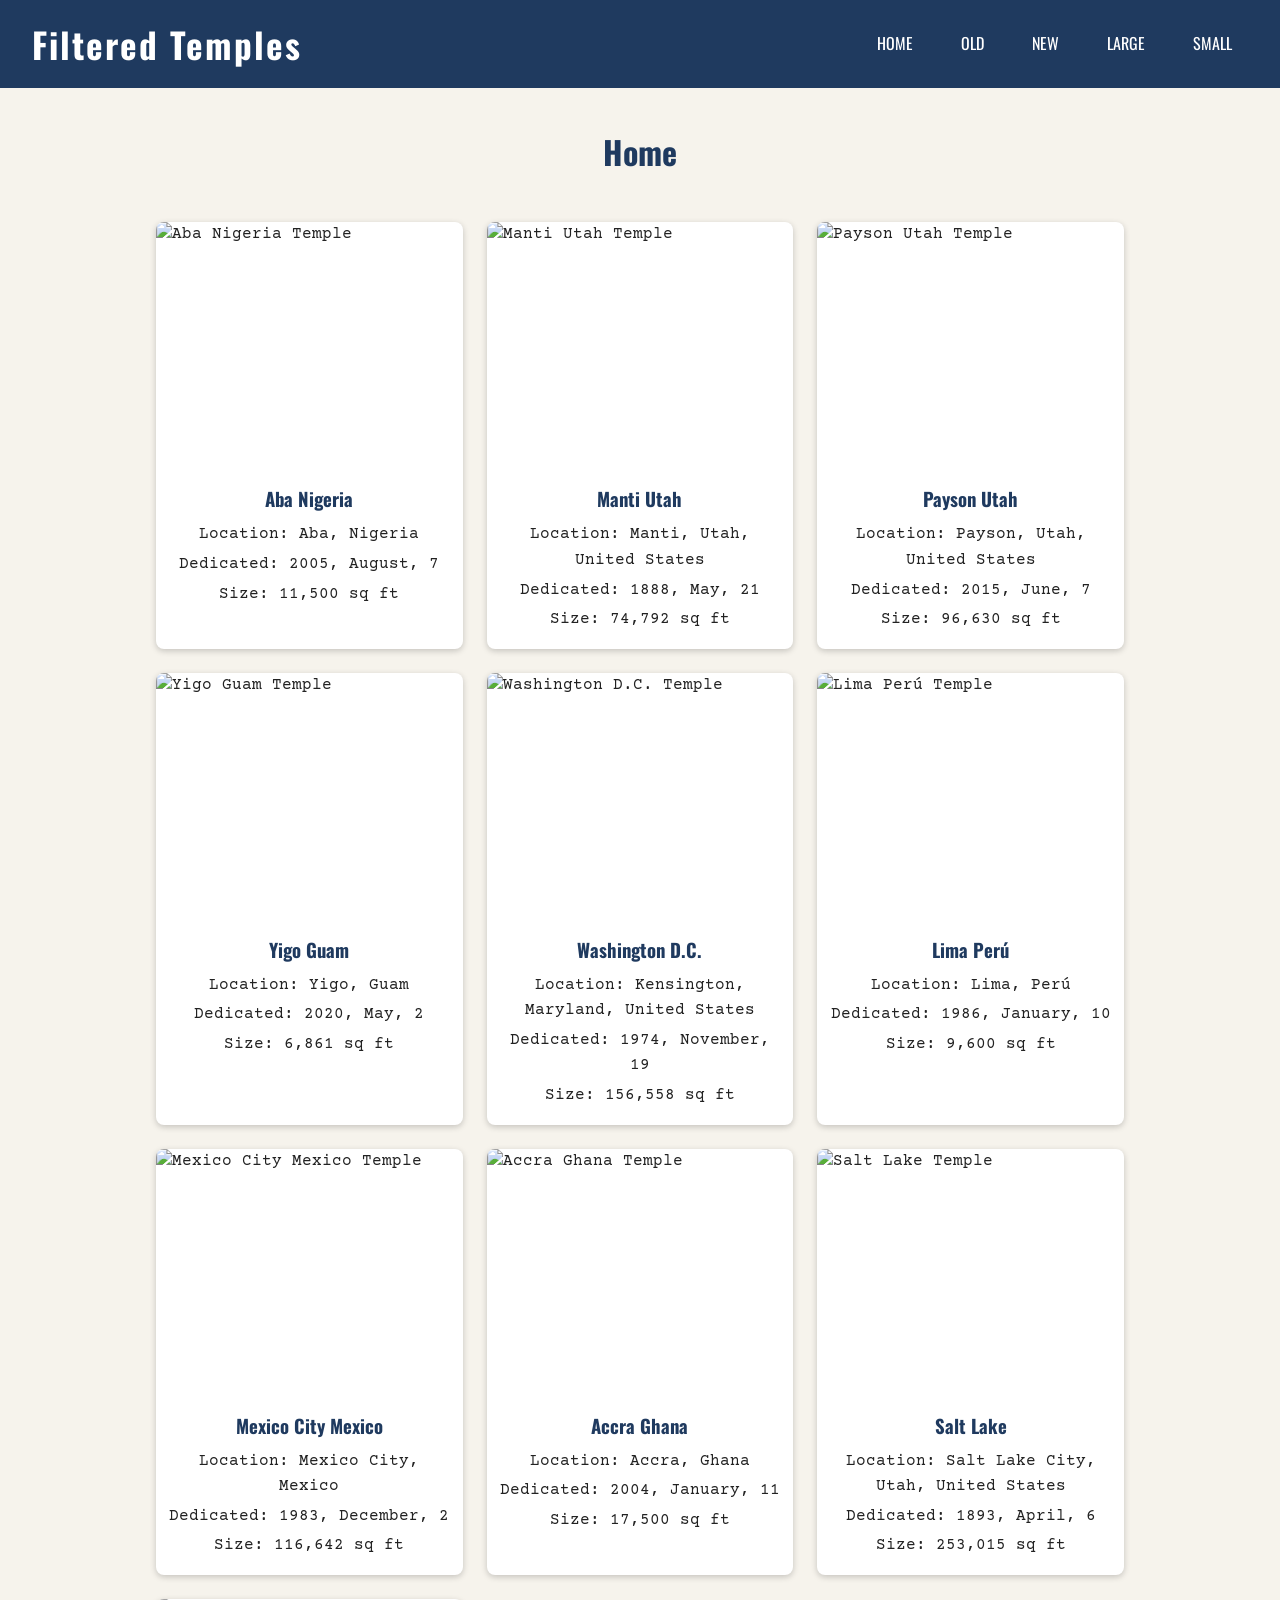
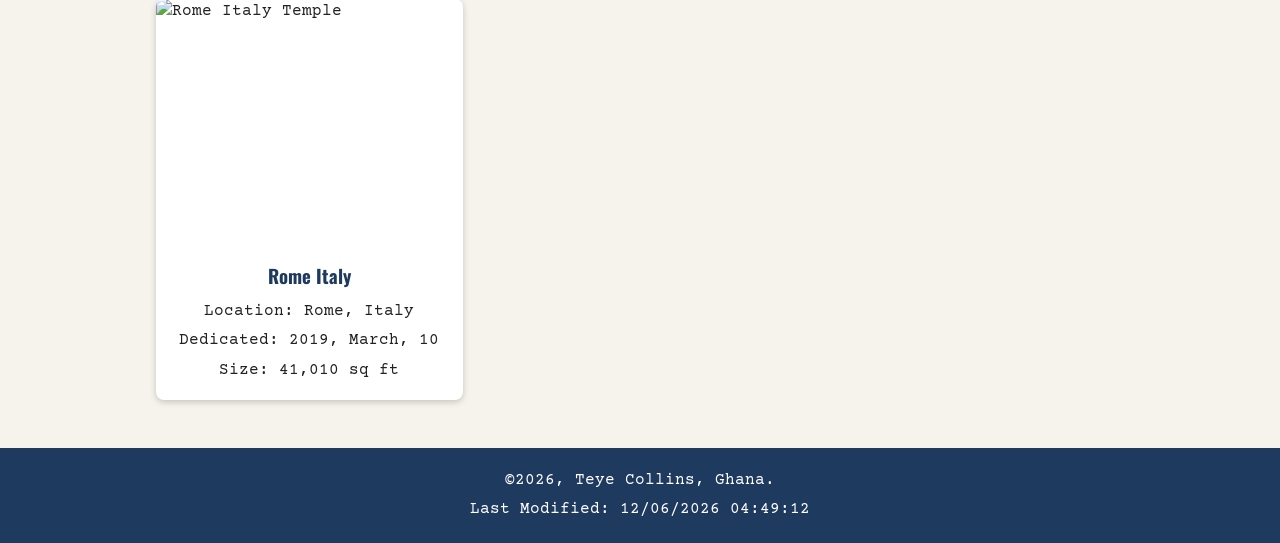
==== filtered-temples.html @ f842aa05 "W04 Assignment" ====
<!DOCTYPE html>
<html lang="en">
<head>
    <meta charset="UTF-8">
    <meta name="viewport" content="width=device-width, initial-scale=1.0">
    <meta name="description" content="Filtered list of Latter-day Saints temples">
    <meta name="author" content="Teye Collins">
    <link rel="preconnect" href="https://fonts.googleapis.com">
    <link rel="preconnect" href="https://fonts.gstatic.com" crossorigin>
    <link href="https://fonts.googleapis.com/css2?family=Courier+Prime:ital,wght@0,400;0,700;1,400;1,700&family=Oswald:wght@200..700&display=swap" rel="stylesheet">
    <title>Filtered Temples | Teye Collins | WDD 131</title>
    <link rel="stylesheet" href="styles/filtered-temple.css">
    <link rel="stylesheet" href="styles/filtered-temple-large.css">
    <script src="scripts/filtered-temples.js" defer></script>
</head>
<body>
    <header>
        <p class="site-title">Filtered Temples</p>
        <button id="menu" aria-label="Toggle navigation menu" aria-expanded="false">&#9776;</button>
        <nav>
            <a href="#">Home</a>
            <a href="#">Old</a>
            <a href="#">New</a>
            <a href="#">Large</a>
            <a href="#">Small</a>
        </nav>
    </header>
    <main>
        <h1>Home</h1>
    </main>
    <footer>
        <p>&copy;<span id="currentyear"></span>, Teye Collins, Ghana.</p>
        <p id="lastModified"></p>
    </footer>
</body>
</html>
---- styles/filtered-temple.css ----
/* --Base-- */
:root{
    --primary: #1f3a5f;
    --accent: #c9a227;
    --light: #f6f3ec;
    --text: #222222;
    --white: #ffffff;
    --shadow: rgba(0, 0, 0, 0.2);
}

*{
    box-sizing: border-box;
}

body {
  margin: 0;
  font-family: "Courier Prime", monospace;
  background-color: var(--light);
  color: var(--text);
  line-height: 1.6;
}

h1, h2,
.site-title,
nav a {
  font-family: "Oswald", sans-serif;
}

/* --Header and Footer-- */
header {
  background-color: var(--primary);
  color: var(--white);
  padding: 1rem;
  text-align: center;
}

.site-title{
  margin: 0 0 1rem;
  font-size: 2.2rem;
  font-weight: 700;
  letter-spacing: 2px;
}

footer {
  background-color: var(--primary);
  color: var(--white);
  text-align: center;
  padding: 1rem;
  margin-top: 2rem;
}

footer p {
  margin: 0.25rem 0;
}

/* --Nav-- */
#menu{
    display: block;
    margin: 0 auto 1rem;
    background: none;
    border: 2px solid var(--white);
    border-radius: 4px;
    color: var(--white);
    font-size: 1.8rem;
    line-height: 1;
    padding: 0.25rem 0.75rem;
    cursor: pointer;
}

#menu:hover{
    background-color: var(--accent);
    border-color: var(--accent);
    color: var(--primary);
}

nav {
  display: none;
  flex-direction: column;
  align-items: center;
  gap: 0.5rem;
}

nav.open{
    display: flex;
}

nav a {
  color: var(--white);
  text-decoration: none;
  text-transform: uppercase;
  padding: 0.5rem 1rem;
  border-radius: 4px;
  transition: background-color 0.3s, color 0.3s;
}

nav a:hover,
nav a:focus {
  background-color: var(--accent);
  color: var(--primary);
}

/* --Main-- */
main {
  max-width: 1000px;
  margin: 0 auto;
  padding: 1rem;
  display: grid;
  grid-template-columns: 1fr;
  gap: 1.5rem;
}

main h1 {
  grid-column: 1 / -1;
  text-align: center;
  color: var(--primary);
}

/* --Figures-- */
figure {
  margin: 0;
  background-color: var(--white);
  border-radius: 8px;
  overflow: hidden;
  box-shadow: 0 2px 6px var(--shadow);
}

figure img {
  width: 100%;
  aspect-ratio: 4 / 3;
  object-fit: cover;
  display: block;
  transition: transform 0.4s;
}

figure:hover img {
  transform: scale(1.05);
}

figcaption {
  padding: 0.75rem;
  text-align: center;
  font-weight: 700;
}

figcaption h3 {
  margin: 0 0 0.5rem;
  font-family: "Oswald", sans-serif;
  color: var(--primary);
}

figcaption p {
  margin: 0.25rem 0;
  font-weight: 400;
}
---- styles/filtered-temple-large.css ----
/* --Loads at 700px-- */
@media (min-width: 700px) {
  header {
    display: flex;
    justify-content: space-between;
    align-items: center;
    padding: 1rem 2rem;
  }

  .site-title {
    margin: 0;
  }

  #menu {
    display: none;
  }

  nav {
    display: flex;
    flex-direction: row;
    gap: 1rem;
  }

  main {
    grid-template-columns: repeat(3, 1fr);
  }
}
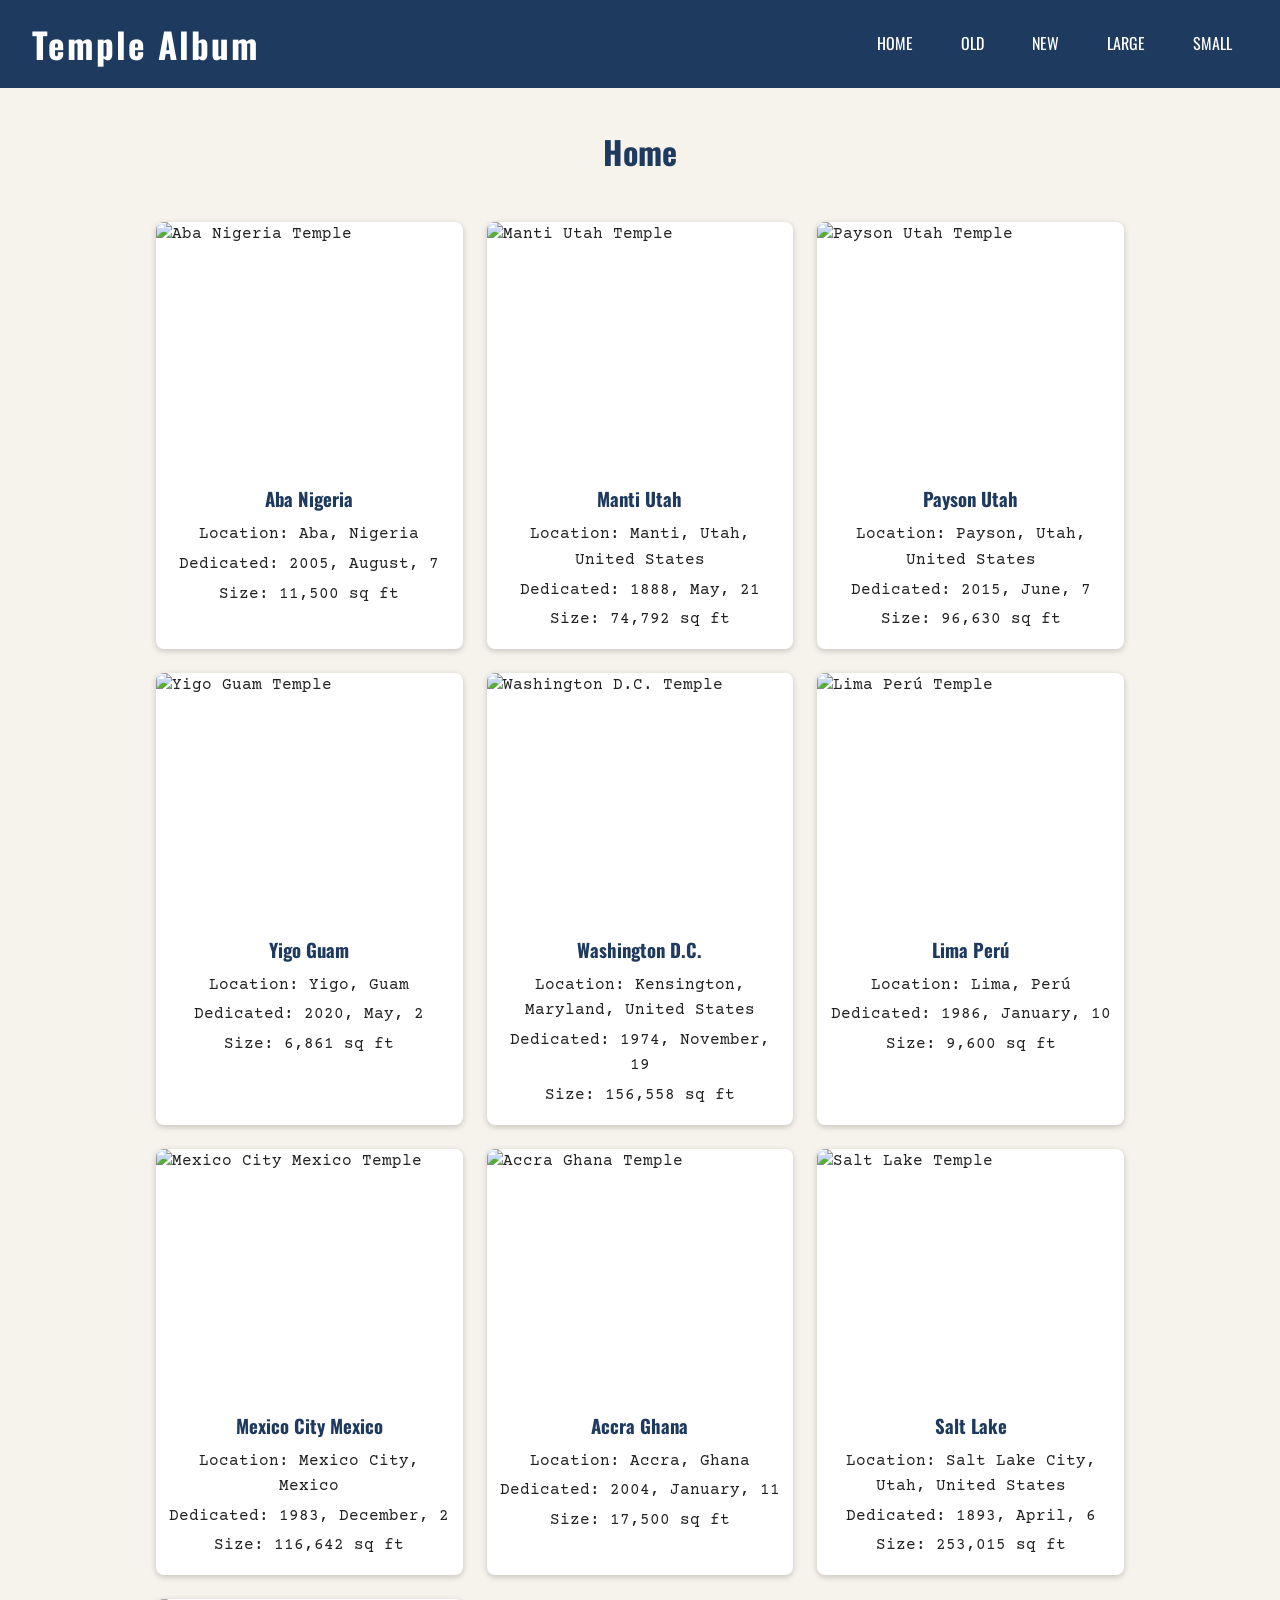
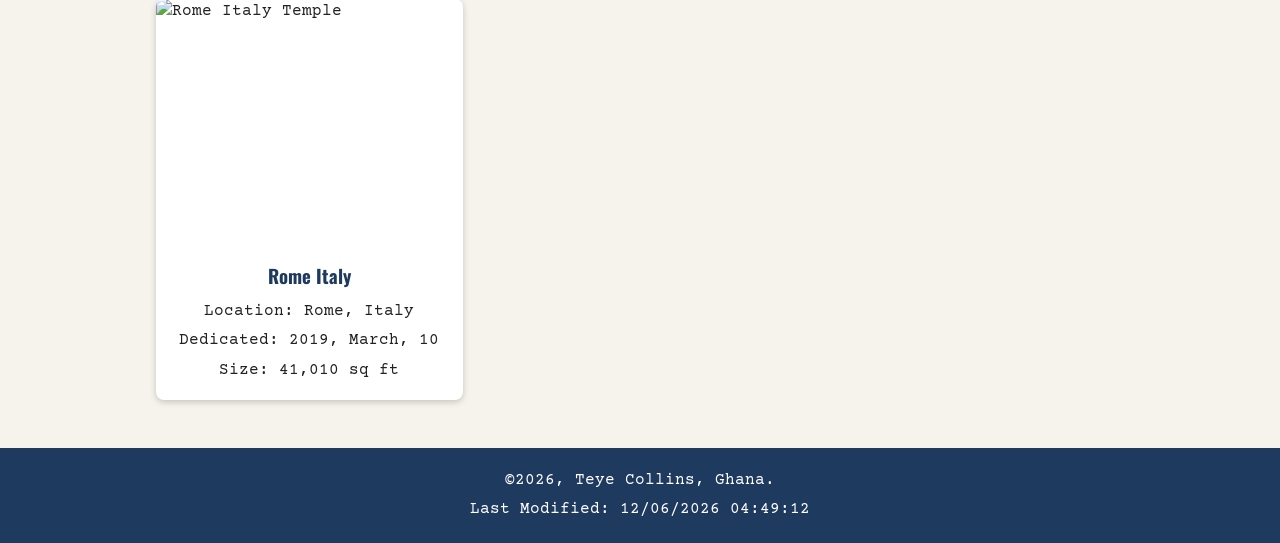
==== commit efb7e70c: "W04 Assignment" ====
--- a/filtered-temples.html
+++ b/filtered-temples.html
@@ -3,7 +3,7 @@
 <head>
     <meta charset="UTF-8">
     <meta name="viewport" content="width=device-width, initial-scale=1.0">
-    <meta name="description" content="Filtered list of Latter-day Saints temples">
+    <meta name="description" content="Browse Latter-day Saints temples from around the world and filter them by age and size: old, new, large, or small.">
     <meta name="author" content="Teye Collins">
     <link rel="preconnect" href="https://fonts.googleapis.com">
     <link rel="preconnect" href="https://fonts.gstatic.com" crossorigin>
@@ -15,7 +15,7 @@
 </head>
 <body>
     <header>
-        <p class="site-title">Filtered Temples</p>
+        <p class="site-title">Temple Album</p>
         <button id="menu" aria-label="Toggle navigation menu" aria-expanded="false">&#9776;</button>
         <nav>
             <a href="#">Home</a>
